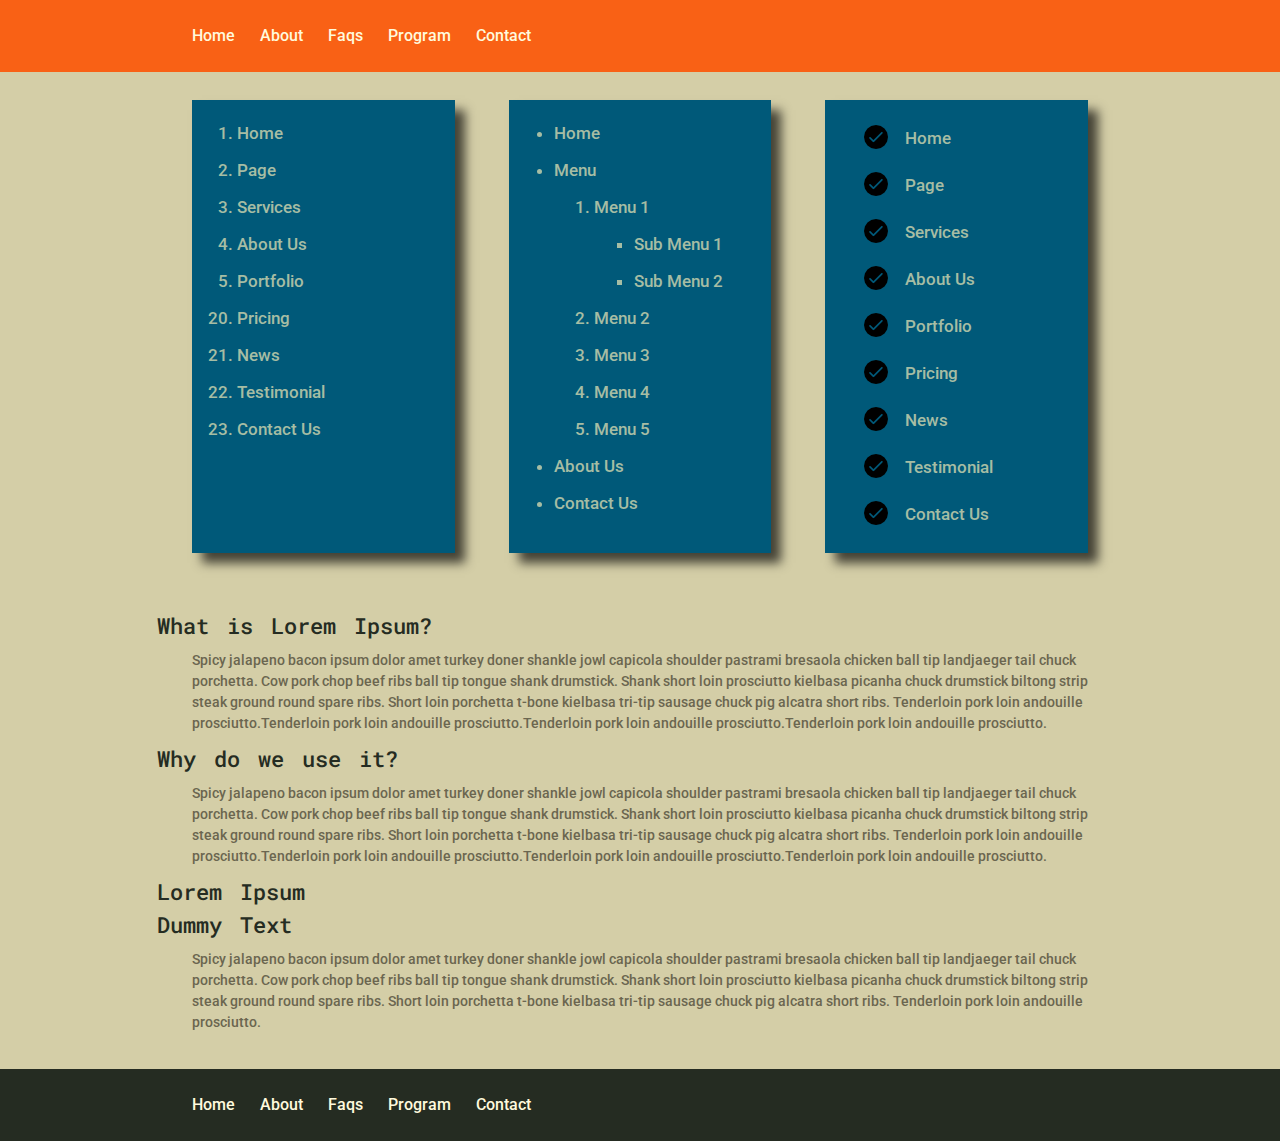
==== Assignment 1/index.html @ dae8e8bb "assignment  1 complete" ====
<!DOCTYPE html>
<html lang="en">
<head>
    <meta charset="UTF-8">
    <meta name="viewport" content="width=device-width, initial-scale=1.0">
    <title>assignment 1</title>
    <link rel="stylesheet" href="assets/stylesheets/main.css">
    <link href="https://fonts.googleapis.com/css2?family=Roboto:wght@400;500&display=swap" rel="stylesheet">
    <link href="https://fonts.googleapis.com/css2?family=Roboto+Mono:wght@400;500&display=swap" rel="stylesheet">

</head>
<body>
    <header>
        <nav class="container nav">
            <ul class="flex">
                <li>
                    <a href="#">home</a>
                </li>
                <li>
                    <a href="#">about</a>
                </li>
                <li>
                    <a href="#">faqs</a>
                </li>
                <li>
                    <a href="#">program</a>
                </li>
                <li>
                    <a href="#">contact</a>
                </li>
            </ul>
        </nav>
    </header>
    <main>
        <section class="container flex col-1-3">
            <ol class= "col">
                <li>home</li>
                <li>page</li>
                <li>services</li>
                <li>about us</li>
                <li>portfolio</li>
                <li value="20">pricing</li>
                <li value="21">news</li>
                <li value="22">testimonial</li>
                <li value="23">contact us</li>
            </ol>
            <ul class="col col-1">
                <li>home</li>
                <li>menu</li>
                    <ol class="menu">
                        <li>Menu 1</li>
                            <ul class="sub-menu">
                                <li>sub menu 1</li>
                                <li>sub menu 2</li>
                            </ul>
                        <li>menu 2</li>
                        <li>menu 3</li>
                        <li>menu 4</li>
                        <li>menu 5</li>
                    </ol>
                <li value="22">about us</li>
                <li value="23">contact us</li>
            </ul>
            <ul class="col col-2">
                <li><span>home</span></li>
                <li><span>page</span></li>
                <li><span>services</span></li>
                <li><span>about us</span></li>
                <li><span>portfolio</span></li>
                <li><span>pricing</span></li>
                <li><span>news</span></li>
                <li><span>testimonial</span></li>
                <li><span>contact us</span></li>
            </ul>
        </section>
        
        <article class="container article">
            <ul>
                <li>
                    <h2>
                        What is Lorem Ipsum?
                    </h2>
                    <p>Spicy jalapeno bacon ipsum dolor amet turkey doner shankle jowl capicola shoulder pastrami bresaola chicken ball tip landjaeger tail chuck porchetta. Cow pork chop beef ribs ball tip tongue shank drumstick. Shank short loin prosciutto kielbasa picanha chuck drumstick biltong strip steak ground round spare ribs. Short loin porchetta t-bone kielbasa tri-tip sausage chuck pig alcatra short ribs. Tenderloin pork loin andouille prosciutto.Tenderloin pork loin andouille prosciutto.Tenderloin pork loin andouille prosciutto.Tenderloin pork loin andouille prosciutto.</p>
                    </li>
                    <li>
                        <h2>
                            Why do we use it?
                        </h2>
                        <p>Spicy jalapeno bacon ipsum dolor amet turkey doner shankle jowl capicola shoulder pastrami bresaola chicken ball tip landjaeger tail chuck porchetta. Cow pork chop beef ribs ball tip tongue shank drumstick. Shank short loin prosciutto kielbasa picanha chuck drumstick biltong strip steak ground round spare ribs. Short loin porchetta t-bone kielbasa tri-tip sausage chuck pig alcatra short ribs. Tenderloin pork loin andouille prosciutto.Tenderloin pork loin andouille prosciutto.Tenderloin pork loin andouille prosciutto.Tenderloin pork loin andouille prosciutto.</p>
                    </li>
                    <li>
                        <h2>Lorem Ipsum</h2>
                        <h3>Dummy Text</h3>
                        <p>Spicy jalapeno bacon ipsum dolor amet turkey doner shankle jowl capicola shoulder pastrami bresaola chicken ball tip landjaeger tail chuck porchetta. Cow pork chop beef ribs ball tip tongue shank drumstick. Shank short loin prosciutto kielbasa picanha chuck drumstick biltong strip steak ground round spare ribs. Short loin porchetta t-bone kielbasa tri-tip sausage chuck pig alcatra short ribs. Tenderloin pork loin andouille prosciutto.</p>
                    </li>
            </ul>
        </article>
    </main>
    <footer>
        <nav class="container nav">
            <ul class="flex">
                <li>
                    <a href="#">home</a>
                </li>
                <li>
                    <a href="#">about</a>
                </li>
                <li>
                    <a href="#">faqs</a>
                </li>
                <li>
                    <a href="#">program</a>
                </li>
                <li>
                    <a href="#">contact</a>
                </li>
            </ul>
        </nav>
    </footer>
</body>
</html>
---- Assignment 1/assets/stylesheets/main.css ----
/* http://meyerweb.com/eric/tools/css/reset/ 
   v2.0 | 20110126
   License: none (public domain)
*/

html, body, div, span, applet, object, iframe,
h1, h2, h3, h4, h5, h6, p, blockquote, pre,
a, abbr, acronym, address, big, cite, code,
del, dfn, em, img, ins, kbd, q, s, samp,
small, strike, strong, sub, sup, tt, var,
b, u, i, center,
dl, dt, dd, ol, ul, li,
fieldset, form, label, legend,
table, caption, tbody, tfoot, thead, tr, th, td,
article, aside, canvas, details, embed, 
figure, figcaption, footer, header, hgroup, 
menu, nav, output, ruby, section, summary,
time, mark, audio, video {
     margin: 0;
     padding: 0;
     border: 0;
     font-size: 100%;
     font: inherit;
     vertical-align: baseline;
}
/* HTML5 display-role reset for older browsers */
article, aside, details, figcaption, figure, 
footer, header, hgroup, menu, nav, section {
     display: block;
}
body {
     line-height: 1;
}
ol, ul {
     list-style: none;
}
blockquote, q {
     quotes: none;
}
blockquote:before, blockquote:after,
q:before, q:after {
     content: '';
     content: none;
}
table {
     border-collapse: collapse;
     border-spacing: 0;
}
/* global */
*,
*::before,
*::after {
    box-sizing: border-box;
}
.inline-block {
    display: inline-block;
}

.flex {
    display: flex;
    flex-flow: row wrap;
}

body {
    font-family: 'Roboto', sans-serif;
    font-weight: 500;
}
a {
    text-decoration: none;
}
.container {
    max-width: 70%;
    margin: 0 auto;
    padding: 28px 0;
}
/* header */
header {
    background: #F96115;
    color: #FEE3E4;
}
.nav li a {
    margin-right: 25px;
    text-transform: capitalize;
    font-size: 16px;
    color: #FFFADD;
    font-weight: 500;
}
/* main column */
main {
    background-color: #D4CEA7;
}
.col-1-3 {
    justify-content: space-between;
}
.col {
    flex-basis: 29.3%;
    background: #005979;
    padding: 15px 0 15px 45px;
    list-style: decimal;
    color: #A6BDA4;  
    text-transform: capitalize;
    box-shadow: 10px 10px 10px  rgba(0, 0, 0, 0.678);  
}
.col-1-3 li {
    padding: 10px 0;
    font-size: 17px;
}
.col-1 {
    list-style-type: disc;
}
.menu {
    list-style-type: decimal;
    padding-left: 40px;
}
.sub-menu {
    list-style: square;
    padding-left: 40px;
}
.col-2 {
    list-style: none;
    list-style-image: url(../../assets/images/tick.png);
}
.col-2 li {
    margin-left: 25px;
}
.col-2 span{
    padding-left: 10px;
    position: relative;
    bottom: 5px;   
}
/* article  */
.article {
    line-height: 1.5;
    color: #252C22;
}
.article h2, h3 {
    font-family: 'Roboto Mono', monospace;
    font-size: 22px;
    word-spacing: 5px;
    position: relative;
    right: 35px;
    font-weight: 500;
}
.article p {
    font-size: 14px;
    font-weight: 500;
    color: #6B6650;
    margin: 8px 0;
}
/* footer */
footer {
    background-color:#252C22 ;
    color: white;
}
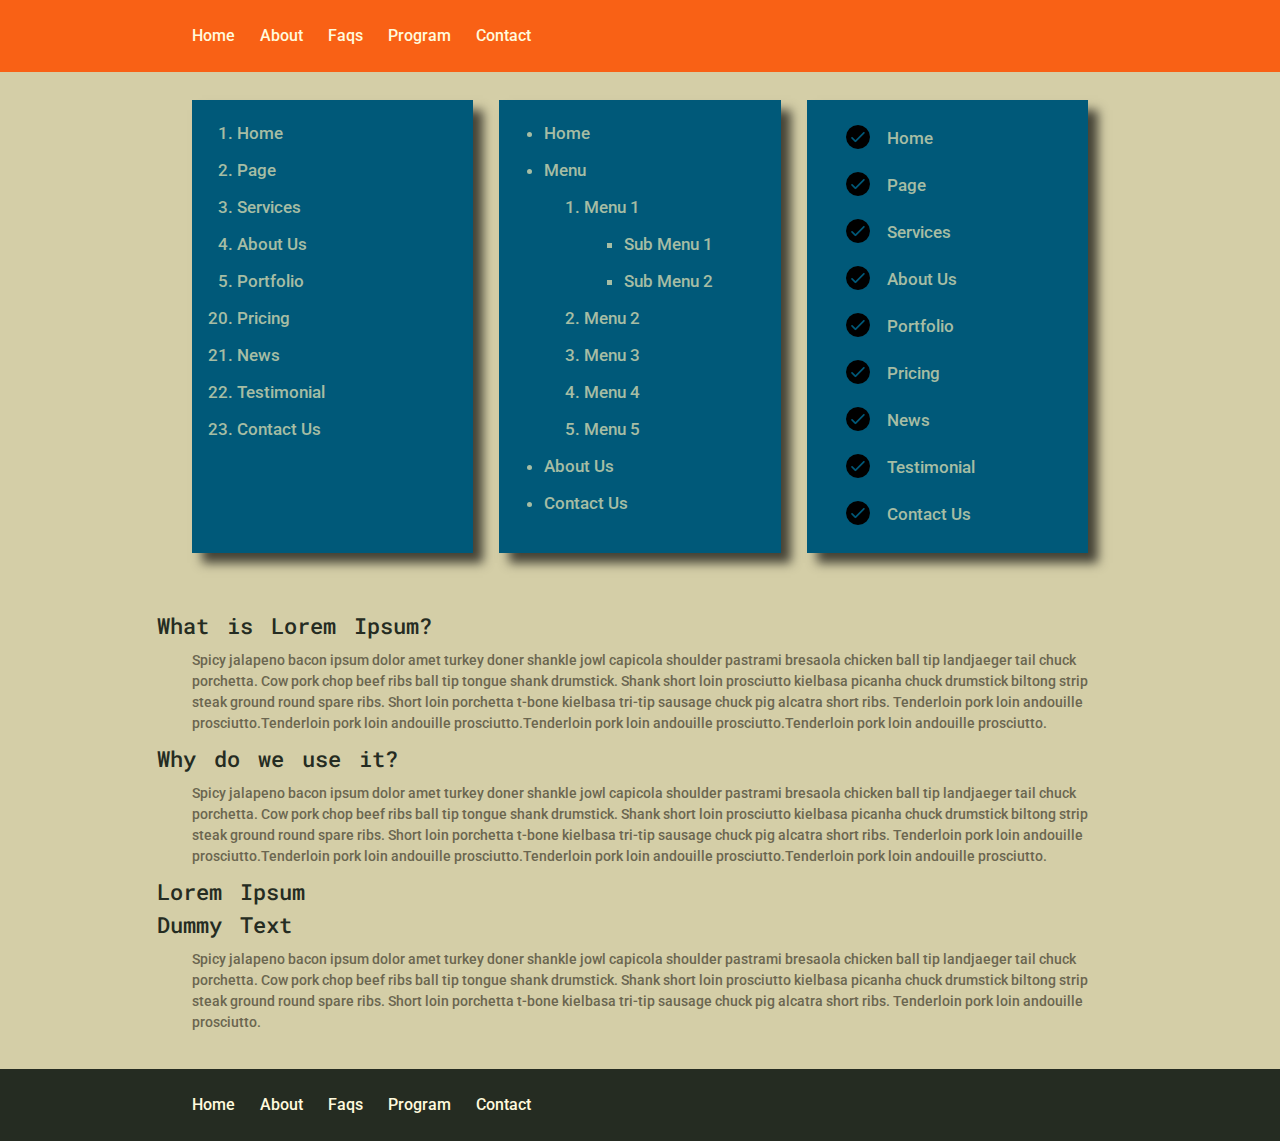
==== commit 38d8ec40: "used descriptive lists" ====
--- a/Assignment 1/index.html
+++ b/Assignment 1/index.html
@@ -75,25 +75,20 @@
         </section>
         
         <article class="container article">
-            <ul>
-                <li>
-                    <h2>
+            <dl>
+                    <dt>
                         What is Lorem Ipsum?
-                    </h2>
-                    <p>Spicy jalapeno bacon ipsum dolor amet turkey doner shankle jowl capicola shoulder pastrami bresaola chicken ball tip landjaeger tail chuck porchetta. Cow pork chop beef ribs ball tip tongue shank drumstick. Shank short loin prosciutto kielbasa picanha chuck drumstick biltong strip steak ground round spare ribs. Short loin porchetta t-bone kielbasa tri-tip sausage chuck pig alcatra short ribs. Tenderloin pork loin andouille prosciutto.Tenderloin pork loin andouille prosciutto.Tenderloin pork loin andouille prosciutto.Tenderloin pork loin andouille prosciutto.</p>
-                    </li>
-                    <li>
-                        <h2>
+                    </dt>
+                    <dd>Spicy jalapeno bacon ipsum dolor amet turkey doner shankle jowl capicola shoulder pastrami bresaola chicken ball tip landjaeger tail chuck porchetta. Cow pork chop beef ribs ball tip tongue shank drumstick. Shank short loin prosciutto kielbasa picanha chuck drumstick biltong strip steak ground round spare ribs. Short loin porchetta t-bone kielbasa tri-tip sausage chuck pig alcatra short ribs. Tenderloin pork loin andouille prosciutto.Tenderloin pork loin andouille prosciutto.Tenderloin pork loin andouille prosciutto.Tenderloin pork loin andouille prosciutto.</dd>
+                        <dt>
                             Why do we use it?
-                        </h2>
-                        <p>Spicy jalapeno bacon ipsum dolor amet turkey doner shankle jowl capicola shoulder pastrami bresaola chicken ball tip landjaeger tail chuck porchetta. Cow pork chop beef ribs ball tip tongue shank drumstick. Shank short loin prosciutto kielbasa picanha chuck drumstick biltong strip steak ground round spare ribs. Short loin porchetta t-bone kielbasa tri-tip sausage chuck pig alcatra short ribs. Tenderloin pork loin andouille prosciutto.Tenderloin pork loin andouille prosciutto.Tenderloin pork loin andouille prosciutto.Tenderloin pork loin andouille prosciutto.</p>
-                    </li>
-                    <li>
-                        <h2>Lorem Ipsum</h2>
-                        <h3>Dummy Text</h3>
-                        <p>Spicy jalapeno bacon ipsum dolor amet turkey doner shankle jowl capicola shoulder pastrami bresaola chicken ball tip landjaeger tail chuck porchetta. Cow pork chop beef ribs ball tip tongue shank drumstick. Shank short loin prosciutto kielbasa picanha chuck drumstick biltong strip steak ground round spare ribs. Short loin porchetta t-bone kielbasa tri-tip sausage chuck pig alcatra short ribs. Tenderloin pork loin andouille prosciutto.</p>
-                    </li>
-            </ul>
+                        </dt>
+                        <dd>Spicy jalapeno bacon ipsum dolor amet turkey doner shankle jowl capicola shoulder pastrami bresaola chicken ball tip landjaeger tail chuck porchetta. Cow pork chop beef ribs ball tip tongue shank drumstick. Shank short loin prosciutto kielbasa picanha chuck drumstick biltong strip steak ground round spare ribs. Short loin porchetta t-bone kielbasa tri-tip sausage chuck pig alcatra short ribs. Tenderloin pork loin andouille prosciutto.Tenderloin pork loin andouille prosciutto.Tenderloin pork loin andouille prosciutto.Tenderloin pork loin andouille prosciutto.</dd>
+                        <dt>Lorem Ipsum</dt>
+                        <dt>Dummy Text</dt>
+                        <dd>Spicy jalapeno bacon ipsum dolor amet turkey doner shankle jowl capicola shoulder pastrami bresaola chicken ball tip landjaeger tail chuck porchetta. Cow pork chop beef ribs ball tip tongue shank drumstick. Shank short loin prosciutto kielbasa picanha chuck drumstick biltong strip steak ground round spare ribs. Short loin porchetta t-bone kielbasa tri-tip sausage chuck pig alcatra short ribs. Tenderloin pork loin andouille prosciutto.</dd>
+
+            </dl>
         </article>
     </main>
     <footer>
--- a/Assignment 1/assets/stylesheets/main.css
+++ b/Assignment 1/assets/stylesheets/main.css
@@ -93,7 +93,7 @@
     justify-content: space-between;
 }
 .col {
-    flex-basis: 29.3%;
+    flex-basis: 31.4%;
     background: #005979;
     padding: 15px 0 15px 45px;
     list-style: decimal;
@@ -132,18 +132,17 @@
 .article {
     line-height: 1.5;
     color: #252C22;
+    font-weight: 500;
 }
-.article h2, h3 {
+.article dt {
     font-family: 'Roboto Mono', monospace;
     font-size: 22px;
     word-spacing: 5px;
     position: relative;
     right: 35px;
-    font-weight: 500;
 }
-.article p {
+.article dd {
     font-size: 14px;
-    font-weight: 500;
     color: #6B6650;
     margin: 8px 0;
 }
